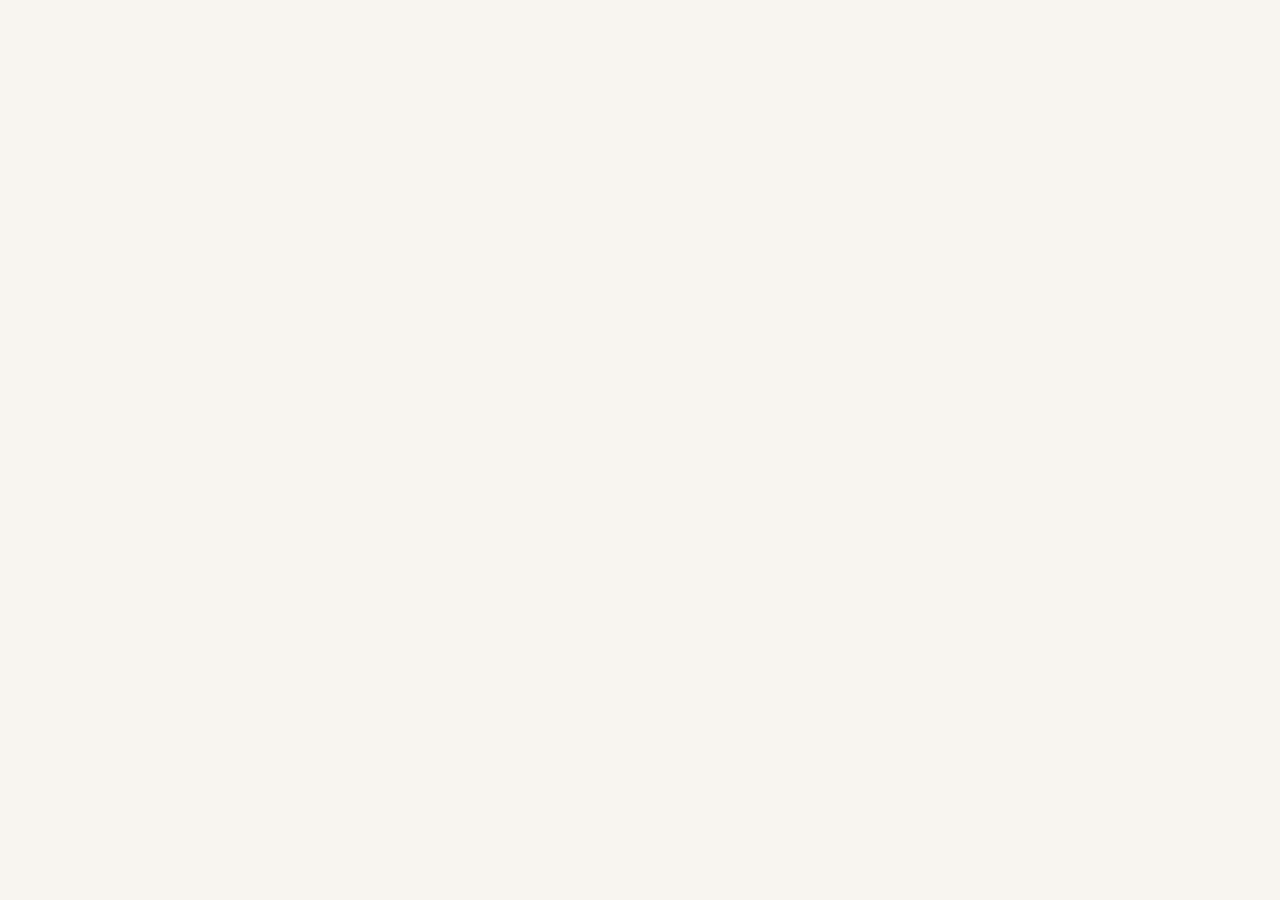
==== pausa.html @ 20b41d03 "Create pausa.html with basic structure and styles Initial creation of the HTML structure for the 'Pa" ====
<!DOCTYPE html>
<html lang="es">
<head>
  <meta charset="UTF-8" />
  <meta name="viewport" content="width=device-width, initial-scale=1.0" />
  <title>Suri Yoga | Pausa · Adolescencias</title>

  <!-- Google Fonts -->
  <link rel="preconnect" href="https://fonts.googleapis.com">
  <link rel="preconnect" href="https://fonts.gstatic.com" crossorigin>
  <link href="https://fonts.googleapis.com/css2?family=Inter:wght@300;400;500&family=Playfair+Display:wght@400;500&display=swap" rel="stylesheet">

  <style>
    :root {
      --arena: #f8f5f0;
      --salvia: #9caf88;
      --gris: #3f3f3f;
      --verde-oscuro: #2f3e46;
    }
    * { box-sizing:border-box; }
    html { scroll-behavior:smooth; }
    body { margin:0; font-family:'Inter',sans-serif; background-color: var(--arena); color: var(--gris); line-height:1.7; }
    header { padding:30px 20px 10px; text-align:center; }
    .logo { width:260px; max-width:80%; height:auto; }
    section { padding:70px 20px; max-width:1000px; margin:auto; }
    h1,h2,h3 { font-family:'Playfair Display',serif; color: var(--verde-oscuro); font-weight:500; }
    h2 { font-size:2rem
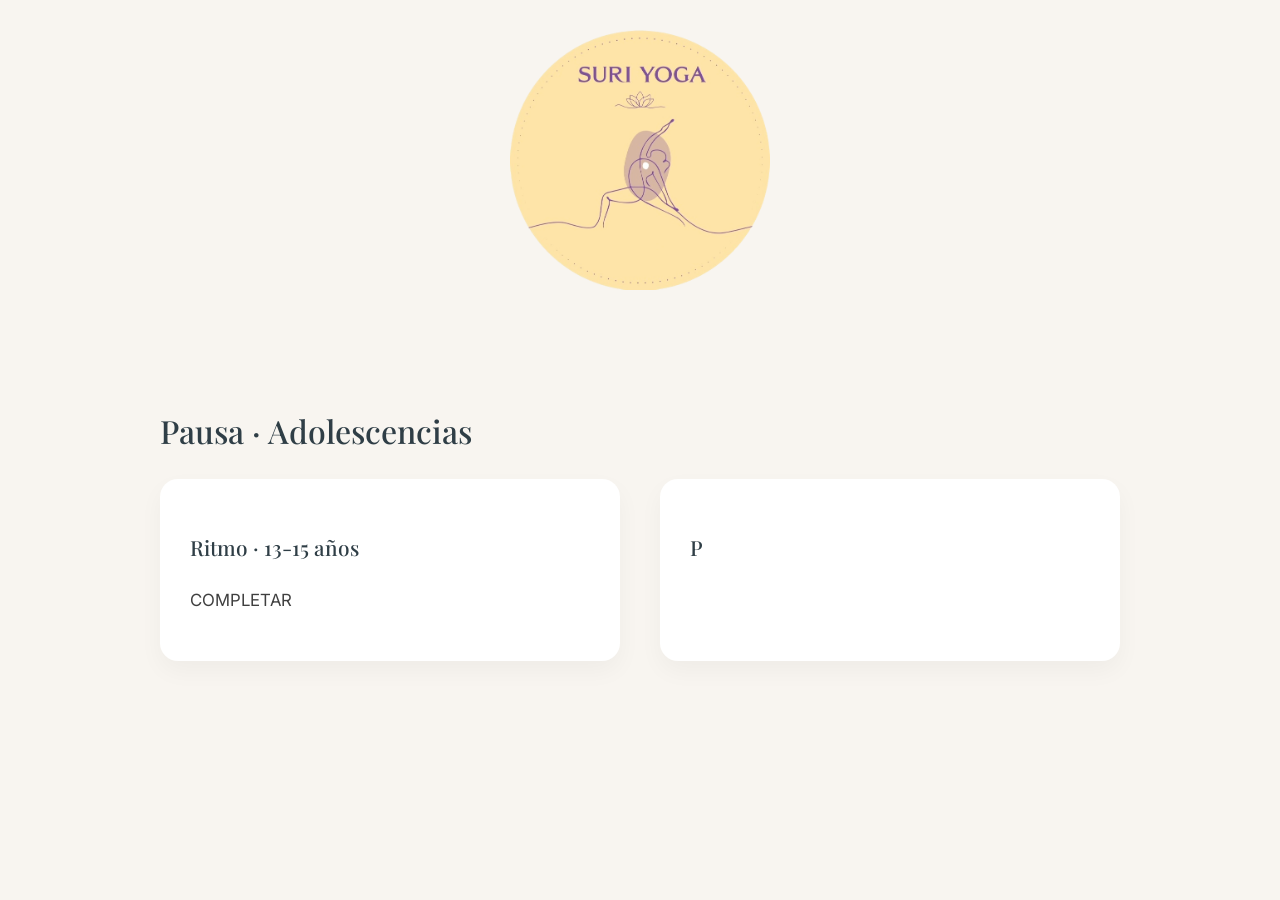
==== commit 9b76afdc: "Enhance HTML structure with meta and style updates Updated meta tags and styles for improved layout " ====
--- a/pausa.html
+++ b/pausa.html
@@ -1,27 +1,50 @@
 <!DOCTYPE html>
 <html lang="es">
 <head>
-  <meta charset="UTF-8" />
-  <meta name="viewport" content="width=device-width, initial-scale=1.0" />
-  <title>Suri Yoga | Pausa · Adolescencias</title>
+<meta charset="UTF-8" />
+<meta name="viewport" content="width=device-width, initial-scale=1.0" />
+<title>Suri Yoga | Pausa</title>
+<meta name="description" content="Pausa – Yoga y mindfulness para adolescencias. Programas Ritmo y Pulso." />
 
-  <!-- Google Fonts -->
-  <link rel="preconnect" href="https://fonts.googleapis.com">
-  <link rel="preconnect" href="https://fonts.gstatic.com" crossorigin>
-  <link href="https://fonts.googleapis.com/css2?family=Inter:wght@300;400;500&family=Playfair+Display:wght@400;500&display=swap" rel="stylesheet">
+<link rel="preconnect" href="https://fonts.googleapis.com">
+<link rel="preconnect" href="https://fonts.gstatic.com" crossorigin>
+<link href="https://fonts.googleapis.com/css2?family=Inter:wght@300;400;500&family=Playfair+Display:wght@400;500&display=swap" rel="stylesheet">
 
-  <style>
-    :root {
-      --arena: #f8f5f0;
-      --salvia: #9caf88;
-      --gris: #3f3f3f;
-      --verde-oscuro: #2f3e46;
-    }
-    * { box-sizing:border-box; }
-    html { scroll-behavior:smooth; }
-    body { margin:0; font-family:'Inter',sans-serif; background-color: var(--arena); color: var(--gris); line-height:1.7; }
-    header { padding:30px 20px 10px; text-align:center; }
-    .logo { width:260px; max-width:80%; height:auto; }
-    section { padding:70px 20px; max-width:1000px; margin:auto; }
-    h1,h2,h3 { font-family:'Playfair Display',serif; color: var(--verde-oscuro); font-weight:500; }
-    h2 { font-size:2rem
+<style>
+:root {
+  --arena: #f8f5f0;
+  --salvia: #9caf88;
+  --arcilla: #cfa58d;
+  --gris: #3f3f3f;
+  --verde-oscuro: #2f3e46;
+}
+* { box-sizing: border-box; }
+html { scroll-behavior: smooth; }
+body { margin: 0; font-family: 'Inter', sans-serif; background-color: var(--arena); color: var(--gris); line-height: 1.7; }
+header { padding: 30px 20px 10px; text-align: center; }
+.logo { width: 260px; max-width: 80%; height: auto; }
+section { padding: 70px 20px; max-width: 1000px; margin: auto; }
+h1,h2,h3 { font-family: 'Playfair Display', serif; color: var(--verde-oscuro); font-weight: 500; }
+h2 { font-size: 2rem; margin-bottom: 20px; }
+h3 { font-size: 1.3rem; }
+p { font-size: 1.05rem; }
+.grid { display: grid; grid-template-columns: repeat(auto-fit, minmax(260px, 1fr)); gap: 40px; }
+.box { background-color: #ffffff; padding: 30px; border-radius: 18px; box-shadow: 0 10px 25px rgba(0,0,0,0.04); cursor: pointer; transition: transform 0.2s; }
+.box:hover { transform: translateY(-5px); }
+.program-detail { background-color: #fff; padding: 50px 30px; border-radius: 20px; margin-top: 50px; box-shadow: 0 10px 25px rgba(0,0,0,0.04); }
+.subgrid { display: grid; grid-template-columns: repeat(auto-fit, minmax(220px, 1fr)); gap: 30px; margin-top: 30px; }
+.btn { display: inline-block; margin-top: 20px; padding: 14px 34px; background-color: var(--verde-oscuro); color: #fff; text-decoration: none; border-radius: 40px; font-size: 1rem; text-align: center; }
+@media (max-width: 768px) { .subgrid { grid-template-columns: 1fr; } }
+</style>
+</head>
+
+<body>
+<header>
+  <img src="img/logo-suri.png" alt="Suri Yoga" class="logo">
+</header>
+
+<section>
+  <h2>Pausa · Adolescencias</h2>
+  <div class="grid">
+    <div class="box"><h3>Ritmo · 13-15 años</h3><p>COMPLETAR</p><a href="#ritmo"></a></div>
+    <div class="box"><h3>P
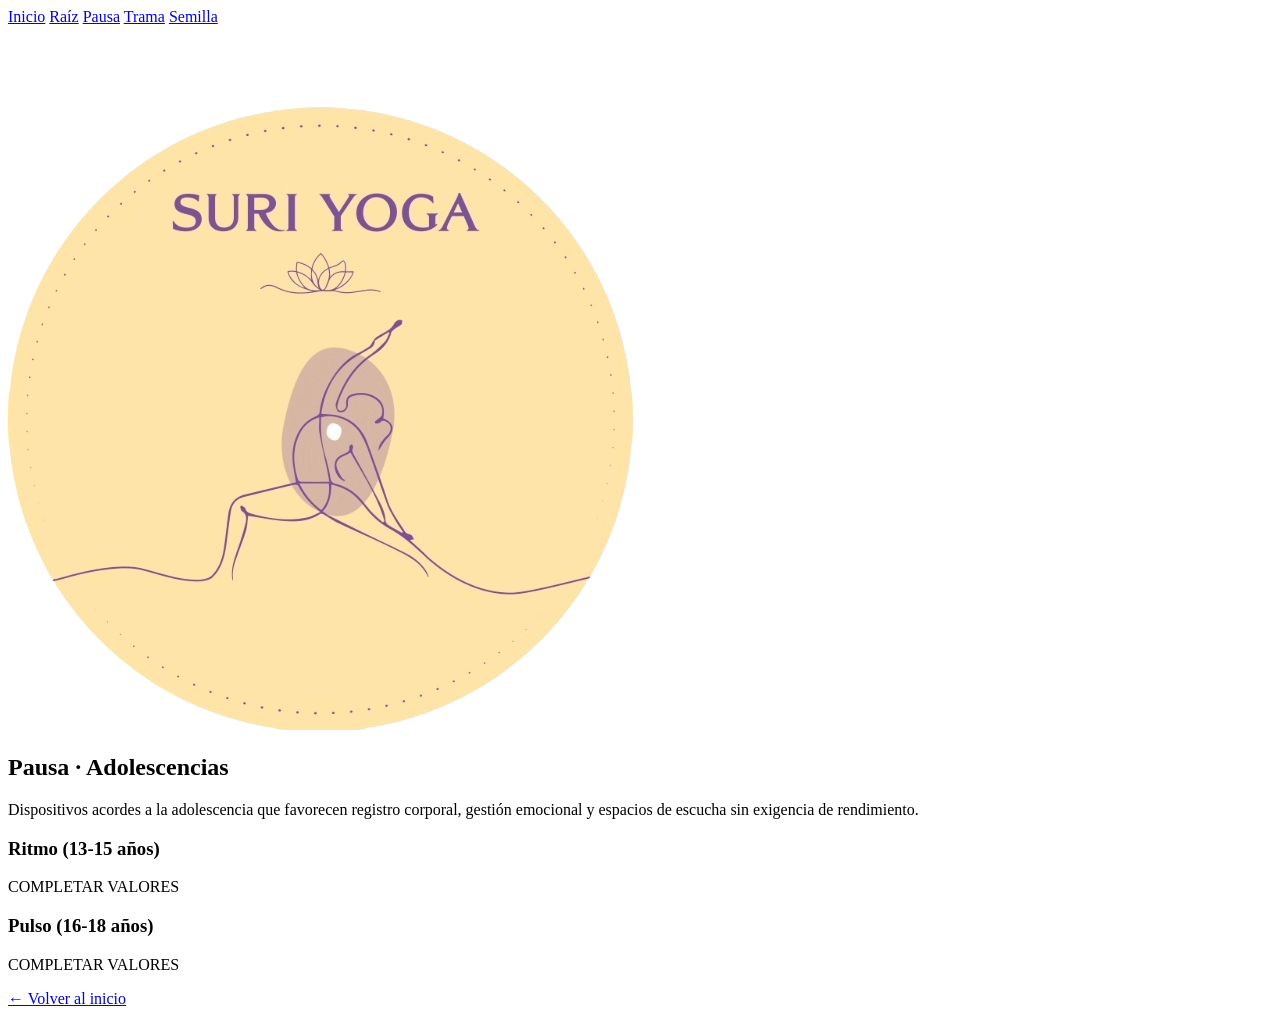
==== commit c120bee7: "Revise pausa.html for improved structure and content Updated the structure and content of the 'pausa" ====
--- a/pausa.html
+++ b/pausa.html
@@ -1,50 +1,48 @@
 <!DOCTYPE html>
 <html lang="es">
 <head>
-<meta charset="UTF-8" />
-<meta name="viewport" content="width=device-width, initial-scale=1.0" />
-<title>Suri Yoga | Pausa</title>
-<meta name="description" content="Pausa – Yoga y mindfulness para adolescencias. Programas Ritmo y Pulso." />
+  <meta charset="UTF-8" />
+  <meta name="viewport" content="width=device-width, initial-scale=1.0" />
+  <title>Pausa · Adolescencias | Suri Yoga</title>
+  <link rel="stylesheet" href="style.css">
+  <style>.spacer { height:80px; }</style>
+</head>
+<body>
 
-<link rel="preconnect" href="https://fonts.googleapis.com">
-<link rel="preconnect" href="https://fonts.gstatic.com" crossorigin>
-<link href="https://fonts.googleapis.com/css2?family=Inter:wght@300;400;500&family=Playfair+Display:wght@400;500&display=swap" rel="stylesheet">
+<nav>
+  <div>
+    <a href="index.html">Inicio</a>
+    <a href="raiz.html">Raíz</a>
+    <a href="pausa.html">Pausa</a>
+    <a href="trama.html">Trama</a>
+    <a href="semilla.html">Semilla</a>
+  </div>
+</nav>
+<div class="spacer"></div>
 
-<style>
-:root {
-  --arena: #f8f5f0;
-  --salvia: #9caf88;
-  --arcilla: #cfa58d;
-  --gris: #3f3f3f;
-  --verde-oscuro: #2f3e46;
-}
-* { box-sizing: border-box; }
-html { scroll-behavior: smooth; }
-body { margin: 0; font-family: 'Inter', sans-serif; background-color: var(--arena); color: var(--gris); line-height: 1.7; }
-header { padding: 30px 20px 10px; text-align: center; }
-.logo { width: 260px; max-width: 80%; height: auto; }
-section { padding: 70px 20px; max-width: 1000px; margin: auto; }
-h1,h2,h3 { font-family: 'Playfair Display', serif; color: var(--verde-oscuro); font-weight: 500; }
-h2 { font-size: 2rem; margin-bottom: 20px; }
-h3 { font-size: 1.3rem; }
-p { font-size: 1.05rem; }
-.grid { display: grid; grid-template-columns: repeat(auto-fit, minmax(260px, 1fr)); gap: 40px; }
-.box { background-color: #ffffff; padding: 30px; border-radius: 18px; box-shadow: 0 10px 25px rgba(0,0,0,0.04); cursor: pointer; transition: transform 0.2s; }
-.box:hover { transform: translateY(-5px); }
-.program-detail { background-color: #fff; padding: 50px 30px; border-radius: 20px; margin-top: 50px; box-shadow: 0 10px 25px rgba(0,0,0,0.04); }
-.subgrid { display: grid; grid-template-columns: repeat(auto-fit, minmax(220px, 1fr)); gap: 30px; margin-top: 30px; }
-.btn { display: inline-block; margin-top: 20px; padding: 14px 34px; background-color: var(--verde-oscuro); color: #fff; text-decoration: none; border-radius: 40px; font-size: 1rem; text-align: center; }
-@media (max-width: 768px) { .subgrid { grid-template-columns: 1fr; } }
-</style>
-</head>
-
-<body>
 <header>
   <img src="img/logo-suri.png" alt="Suri Yoga" class="logo">
 </header>
 
 <section>
   <h2>Pausa · Adolescencias</h2>
+  <p>Dispositivos acordes a la adolescencia que favorecen registro corporal, gestión emocional y espacios de escucha sin exigencia de rendimiento.</p>
+
   <div class="grid">
-    <div class="box"><h3>Ritmo · 13-15 años</h3><p>COMPLETAR</p><a href="#ritmo"></a></div>
-    <div class="box"><h3>P
+    <div class="box">
+      <h3>Ritmo (13-15 años)</h3>
+      <p>COMPLETAR VALORES</p>
+    </div>
+    <div class="box">
+      <h3>Pulso (16-18 años)</h3>
+      <p>COMPLETAR VALORES</p>
+    </div>
+  </div>
+</section>
+
+<footer>
+  <p><a href="index.html">← Volver al inicio</a></p>
+</footer>
+
+</body>
+</html>
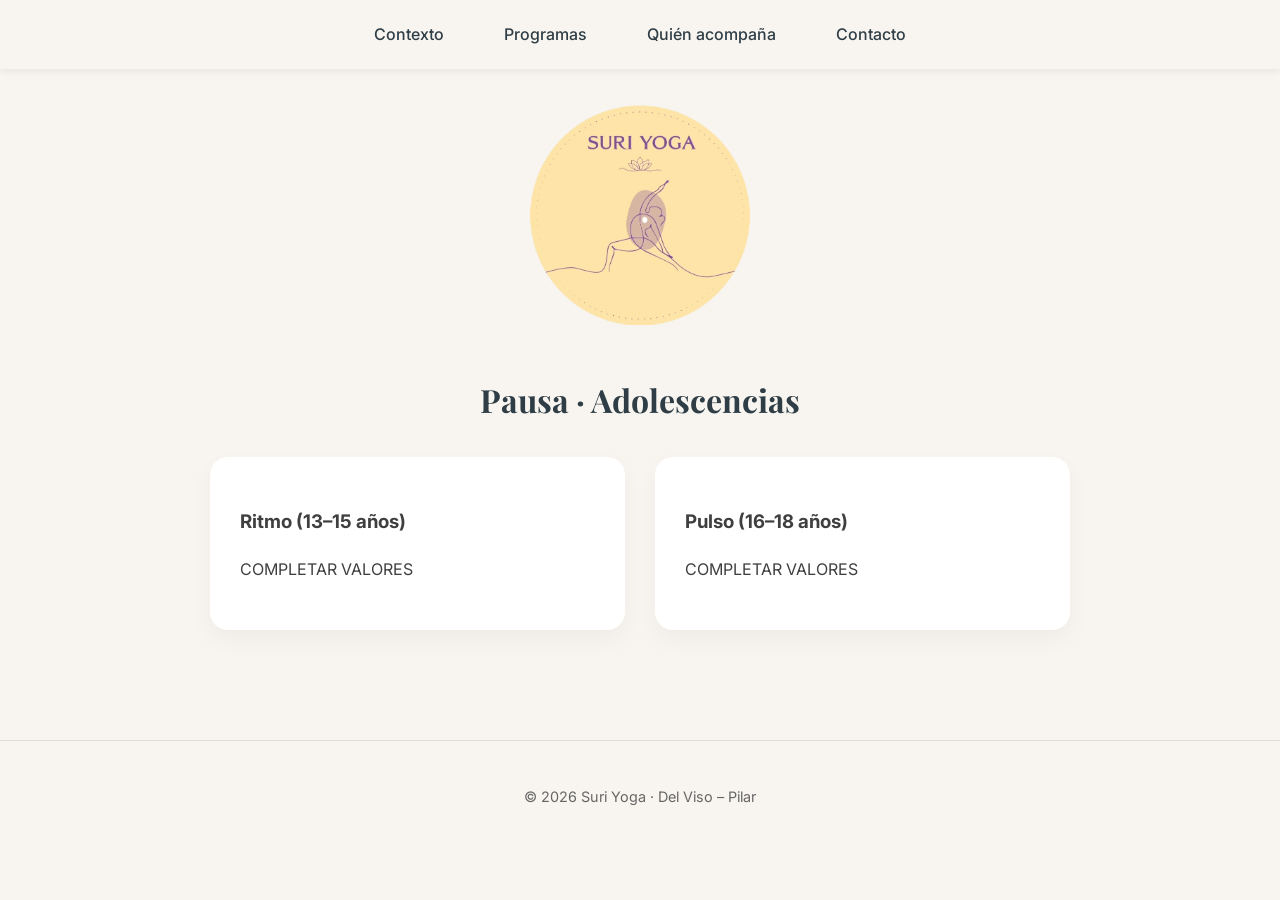
==== commit d915d7c0: "Update pausa.html with new content and styles" ====
--- a/pausa.html
+++ b/pausa.html
@@ -2,46 +2,142 @@
 <html lang="es">
 <head>
   <meta charset="UTF-8" />
-  <meta name="viewport" content="width=device-width, initial-scale=1.0" />
+  <meta name="viewport" content="width=device-width, initial-scale=1" />
   <title>Pausa · Adolescencias | Suri Yoga</title>
-  <link rel="stylesheet" href="style.css">
-  <style>.spacer { height:80px; }</style>
+  <meta name="description" content="Programa Pausa para adolescentes de 13 a 18 años." />
+  <link rel="preconnect" href="https://fonts.googleapis.com" />
+  <link rel="preconnect" href="https://fonts.gstatic.com" crossorigin />
+  <link href="https://fonts.googleapis.com/css2?family=Inter:wght@300;400;500&family=Playfair+Display:wght@400;500&display=swap" rel="stylesheet" />
+  <style>
+    :root {
+      --arena: #f8f5f0;
+      --salvia: #9caf88;
+      --gris: #3f3f3f;
+      --verde-oscuro: #2f3e46;
+    }
+    * { box-sizing: border-box; }
+    html { scroll-behavior: smooth; }
+    body {
+      margin: 0;
+      font-family: 'Inter', sans-serif;
+      background-color: var(--arena);
+      color: var(--gris);
+      line-height: 1.7;
+    }
+
+    /* ===== MENU FIJO ===== */
+    nav {
+      position: fixed;
+      top:0; left:0; width:100%;
+      background-color: var(--arena);
+      box-shadow: 0 2px 8px rgba(0,0,0,0.07);
+      z-index: 1000;
+      font-weight: 500;
+      font-family: 'Inter',sans-serif;
+    }
+    nav div {
+      max-width:1000px;
+      margin:auto;
+      display:flex;
+      justify-content:center;
+      gap:40px;
+      padding:15px 10px;
+    }
+    nav a {
+      text-decoration:none;
+      color:var(--verde-oscuro);
+      font-size:1rem;
+      padding:6px 10px;
+      border-radius:8px;
+      transition:background-color 0.3s ease, color 0.3s ease;
+    }
+    nav a:hover,
+    nav a:focus {
+      background-color:var(--salvia);
+      color:white;
+      outline:none;
+    }
+    .spacer { height:65px; }
+
+    header.logo {
+      text-align:center;
+      margin:40px 0 40px;
+    }
+    header.logo img {
+      max-width:220px;
+      width:80%;
+      height:auto;
+      display:inline-block;
+    }
+
+    section {
+      max-width:900px;
+      margin:auto;
+      padding:0 20px 60px;
+    }
+    h2 {
+      font-family:'Playfair Display', serif;
+      color:var(--verde-oscuro);
+      font-size:2rem;
+      margin-bottom:30px;
+      text-align:center;
+    }
+    .grid {
+      display:grid;
+      grid-template-columns:repeat(auto-fit, minmax(260px,1fr));
+      gap:30px;
+      margin-bottom:50px;
+    }
+    .box {
+      background-color:white;
+      padding:30px;
+      border-radius:18px;
+      box-shadow:0 10px 25px rgba(0,0,0,0.04);
+      color:var(--gris);
+    }
+
+    footer {
+      text-align:center;
+      padding:30px 10px;
+      font-size:0.9rem;
+      color:#666;
+      background-color:var(--arena);
+      border-top:1px solid #ddd;
+    }
+  </style>
 </head>
 <body>
 
 <nav>
   <div>
-    <a href="index.html">Inicio</a>
-    <a href="raiz.html">Raíz</a>
-    <a href="pausa.html">Pausa</a>
-    <a href="trama.html">Trama</a>
-    <a href="semilla.html">Semilla</a>
+    <a href="index.html">Contexto</a>
+    <a href="programas.html">Programas</a>
+    <a href="quien-acompana.html">Quién acompaña</a>
+    <a href="contacto.html">Contacto</a>
   </div>
 </nav>
 <div class="spacer"></div>
 
-<header>
-  <img src="img/logo-suri.png" alt="Suri Yoga" class="logo">
+<header class="logo">
+  <img src="img/logo-suri.png" alt="Suri Yoga Logo" />
 </header>
 
 <section>
   <h2>Pausa · Adolescencias</h2>
-  <p>Dispositivos acordes a la adolescencia que favorecen registro corporal, gestión emocional y espacios de escucha sin exigencia de rendimiento.</p>
-
   <div class="grid">
     <div class="box">
-      <h3>Ritmo (13-15 años)</h3>
+      <h3>Ritmo (13–15 años)</h3>
       <p>COMPLETAR VALORES</p>
     </div>
     <div class="box">
-      <h3>Pulso (16-18 años)</h3>
+      <h3>Pulso (16–18 años)</h3>
       <p>COMPLETAR VALORES</p>
     </div>
   </div>
 </section>
 
 <footer>
-  <p><a href="index.html">← Volver al inicio</a></p>
+  <p>© 2026 Suri Yoga · Del Viso – Pilar</p>
 </footer>
 
 </body>
